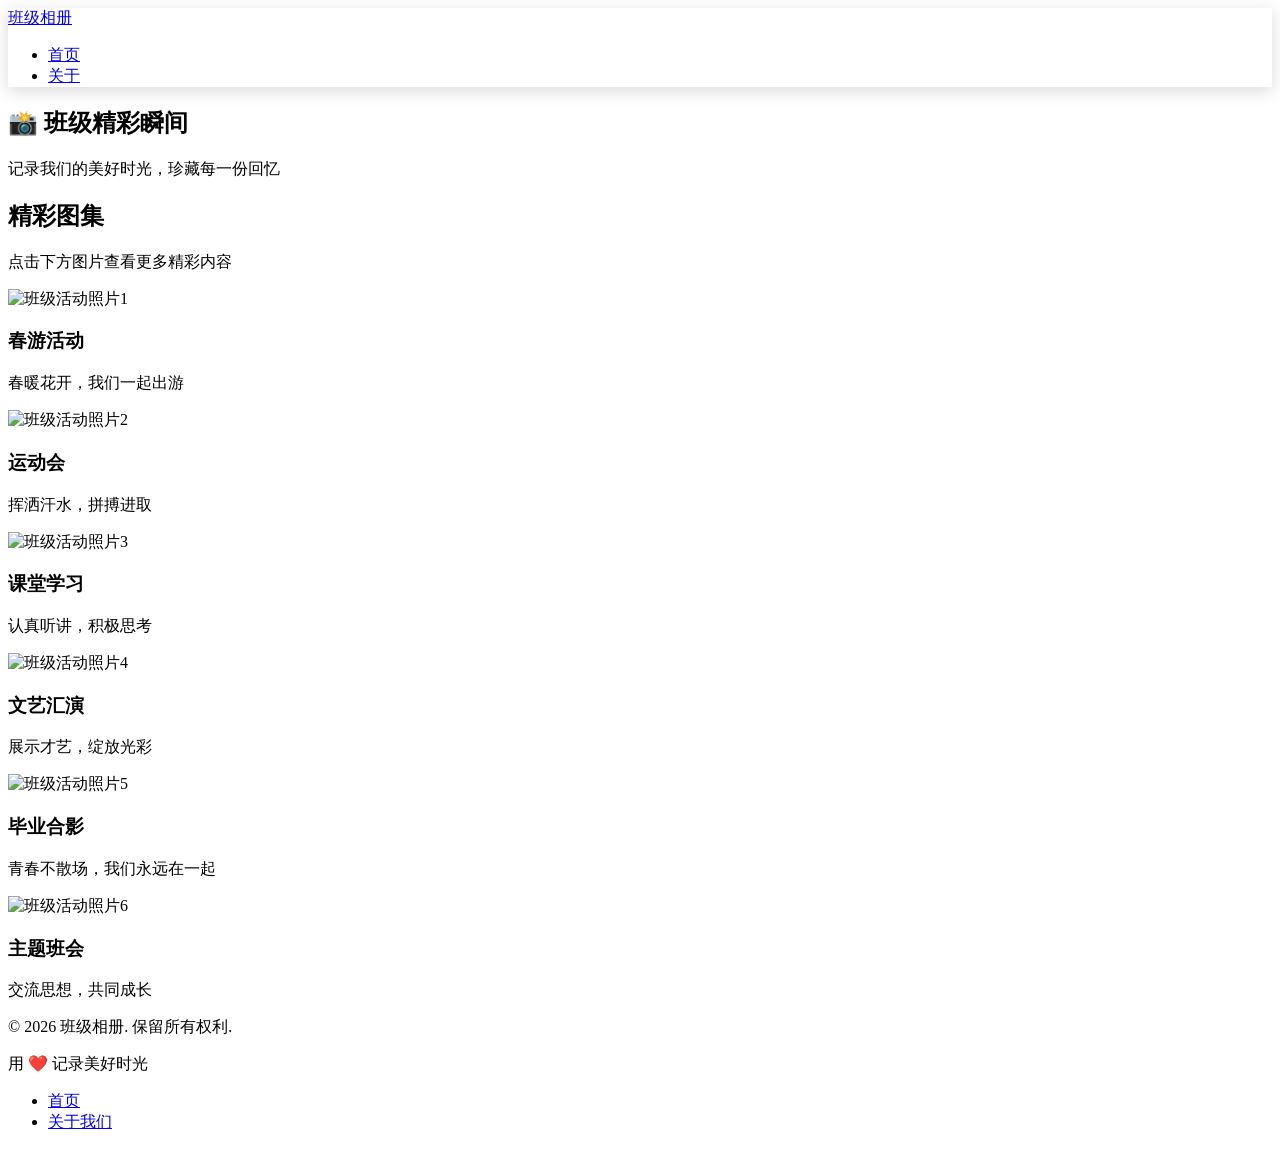
==== index.html @ b23081bf "Add files via upload" ====
<!DOCTYPE html>
<html lang="zh-CN">
<head>
    <meta charset="UTF-8">
    <meta name="viewport" content="width=device-width, initial-scale=1.0">
    <meta name="description" content="班级图片展示 - 记录美好校园时光">
    <meta name="keywords" content="班级,图片,相册,校园">
    <title>班级图片展示 | 首页</title>
    
    <!-- AOS 动画库 CSS -->
    <link href="https://unpkg.com/aos@2.3.1/dist/aos.css" rel="stylesheet">
    
    <!-- Animate.css 动画库 -->
    <link rel="stylesheet" href="https://cdnjs.cloudflare.com/ajax/libs/animate.css/4.1.1/animate.min.css">
    
    <!-- 自定义样式 -->
    <link rel="stylesheet" href="css/style.css">
    
    <!-- Favicon -->
    <link rel="icon" type="image/png" href="img/logo.png">
</head>
<body>
    <!-- 导航栏 -->
    <nav class="navbar">
        <div class="nav-container">
            <a href="index.html" class="logo">
                <!-- 
                    【重要】请替换为您的班级logo图片
                    路径: img/logo.png
                    建议尺寸: 200x200px 正方形
                -->
                <img src="img/logo.png" alt="班级Logo" onerror="this.style.display='none'">
                <span>班级相册</span>
            </a>
            
            <ul class="nav-links" id="navLinks">
                <li><a href="index.html" class="active">首页</a></li>
                <li><a href="about.html">关于</a></li>
            </ul>
            
            <div class="menu-toggle" id="menuToggle">
                <span></span>
                <span></span>
                <span></span>
            </div>
        </div>
    </nav>

    <!-- 主要内容 -->
    <main>
        <!-- Hero 区域 -->
        <section class="hero">
            <div class="hero-content">
                <h1 class="animate__animated animate__fadeInDown">
                    📸 班级精彩瞬间
                </h1>
                <p class="animate__animated animate__fadeInUp animate__delay-1s">
                    记录我们的美好时光，珍藏每一份回忆
                </p>
            </div>
        </section>

        <!-- 图片画廊区域 -->
        <section class="gallery-section">
            <h2 class="section-title" data-aos="fade-up">精彩图集</h2>
            <p class="section-subtitle" data-aos="fade-up" data-aos-delay="100">
                点击下方图片查看更多精彩内容
            </p>

            <!-- 
                ========================================
                图片画廊网格
                ========================================
                
                【如何添加新图片】
                1. 复制一个 gallery-item div 块
                2. 修改 img 标签的 src 属性为图床链接
                3. 修改 data-src 属性（可选，用于懒加载）
                4. 修改 overlay 中的标题和描述
                
                【图床推荐】
                - 阿里云 OSS
                - 腾讯云 COS
                - 七牛云
                - Imgur (国际)
                - SM.MS (免费)
                
                【示例格式】
                <div class="gallery-item" data-aos="fade-up" data-aos-delay="200">
                    <img src="YOUR_IMAGE_URL_HERE" 
                         alt="图片描述" 
                         loading="lazy">
                    <div class="gallery-overlay">
                        <h3>图片标题</h3>
                        <p>图片描述文字</p>
                    </div>
                </div>
            -->

            <div class="gallery-grid">
                <!-- 图片项目 1 -->
                <div class="gallery-item" data-aos="fade-up" data-aos-delay="100">
                    <!-- 
                        【替换说明】将下方 src 替换为您的图床图片链接
                        例如: https://example.com/photo1.jpg
                    -->
                    <img src="https://picsum.photos/800/600?random=1" 
                         alt="班级活动照片1" 
                         loading="lazy">
                    <div class="gallery-overlay">
                        <h3>春游活动</h3>
                        <p>春暖花开，我们一起出游</p>
                    </div>
                </div>

                <!-- 图片项目 2 -->
                <div class="gallery-item" data-aos="fade-up" data-aos-delay="200">
                    <img src="https://picsum.photos/800/600?random=2" 
                         alt="班级活动照片2" 
                         loading="lazy">
                    <div class="gallery-overlay">
                        <h3>运动会</h3>
                        <p>挥洒汗水，拼搏进取</p>
                    </div>
                </div>

                <!-- 图片项目 3 -->
                <div class="gallery-item" data-aos="fade-up" data-aos-delay="300">
                    <img src="https://picsum.photos/800/600?random=3" 
                         alt="班级活动照片3" 
                         loading="lazy">
                    <div class="gallery-overlay">
                        <h3>课堂学习</h3>
                        <p>认真听讲，积极思考</p>
                    </div>
                </div>

                <!-- 图片项目 4 -->
                <div class="gallery-item" data-aos="fade-up" data-aos-delay="400">
                    <img src="https://picsum.photos/800/600?random=4" 
                         alt="班级活动照片4" 
                         loading="lazy">
                    <div class="gallery-overlay">
                        <h3>文艺汇演</h3>
                        <p>展示才艺，绽放光彩</p>
                    </div>
                </div>

                <!-- 图片项目 5 -->
                <div class="gallery-item" data-aos="fade-up" data-aos-delay="500">
                    <img src="https://picsum.photos/800/600?random=5" 
                         alt="班级活动照片5" 
                         loading="lazy">
                    <div class="gallery-overlay">
                        <h3>毕业合影</h3>
                        <p>青春不散场，我们永远在一起</p>
                    </div>
                </div>

                <!-- 图片项目 6 -->
                <div class="gallery-item" data-aos="fade-up" data-aos-delay="600">
                    <img src="https://picsum.photos/800/600?random=6" 
                         alt="班级活动照片6" 
                         loading="lazy">
                    <div class="gallery-overlay">
                        <h3>主题班会</h3>
                        <p>交流思想，共同成长</p>
                    </div>
                </div>

                <!-- 
                    【添加更多图片】
                    在此处继续添加新的 gallery-item
                    
                    提示：data-aos-delay 的值可以设置为 100, 200, 300... 
                    以实现交错的动画效果
                -->
            </div>
        </section>
    </main>

    <!-- 页脚 -->
    <footer class="footer">
        <div class="footer-content">
            <p>&copy; 2026 班级相册. 保留所有权利.</p>
            <p>用 ❤️ 记录美好时光</p>
            <ul class="footer-links">
                <li><a href="index.html">首页</a></li>
                <li><a href="about.html">关于我们</a></li>
            </ul>
        </div>
    </footer>

    <!-- AOS 动画库 JS -->
    <script src="https://unpkg.com/aos@2.3.1/dist/aos.js"></script>
    
    <!-- 自定义 JavaScript -->
    <script>
        // 初始化 AOS 动画
        AOS.init({
            duration: 800,           // 动画持续时间（毫秒）
            easing: 'ease-in-out',   // 动画缓动函数
            once: true,              // 动画只执行一次
            offset: 100,             // 触发动画的偏移量
            disable: false           // 不禁用动画（在移动设备上也可用）
        });

        // 移动端菜单切换
        const menuToggle = document.getElementById('menuToggle');
        const navLinks = document.getElementById('navLinks');

        menuToggle.addEventListener('click', () => {
            navLinks.classList.toggle('active');
            
            // 添加汉堡菜单动画
            const spans = menuToggle.querySelectorAll('span');
            if (navLinks.classList.contains('active')) {
                spans[0].style.transform = 'rotate(45deg) translate(5px, 5px)';
                spans[1].style.opacity = '0';
                spans[2].style.transform = 'rotate(-45deg) translate(7px, -6px)';
            } else {
                spans[0].style.transform = 'none';
                spans[1].style.opacity = '1';
                spans[2].style.transform = 'none';
            }
        });

        // 点击导航链接后关闭菜单
        document.querySelectorAll('.nav-links a').forEach(link => {
            link.addEventListener('click', () => {
                navLinks.classList.remove('active');
                const spans = menuToggle.querySelectorAll('span');
                spans[0].style.transform = 'none';
                spans[1].style.opacity = '1';
                spans[2].style.transform = 'none';
            });
        });

        // 图片点击放大功能（简单实现）
        document.querySelectorAll('.gallery-item img').forEach(img => {
            img.addEventListener('click', function() {
                // 创建模态框
                const modal = document.createElement('div');
                modal.style.cssText = `
                    position: fixed;
                    top: 0;
                    left: 0;
                    width: 100%;
                    height: 100%;
                    background: rgba(0, 0, 0, 0.9);
                    display: flex;
                    justify-content: center;
                    align-items: center;
                    z-index: 10000;
                    cursor: pointer;
                    animation: fadeIn 0.3s ease;
                `;
                
                const modalImg = document.createElement('img');
                modalImg.src = this.src;
                modalImg.alt = this.alt;
                modalImg.style.cssText = `
                    max-width: 90%;
                    max-height: 90%;
                    object-fit: contain;
                    border-radius: 8px;
                    box-shadow: 0 8px 32px rgba(0, 0, 0, 0.5);
                `;
                
                modal.appendChild(modalImg);
                document.body.appendChild(modal);
                
                // 点击关闭
                modal.addEventListener('click', () => {
                    modal.style.animation = 'fadeOut 0.3s ease';
                    setTimeout(() => modal.remove(), 300);
                });
            });
        });

        // 添加淡入淡出动画样式
        const style = document.createElement('style');
        style.textContent = `
            @keyframes fadeIn {
                from { opacity: 0; }
                to { opacity: 1; }
            }
            @keyframes fadeOut {
                from { opacity: 1; }
                to { opacity: 0; }
            }
        `;
        document.head.appendChild(style);

        // 滚动时导航栏效果
        let lastScroll = 0;
        window.addEventListener('scroll', () => {
            const navbar = document.querySelector('.navbar');
            const currentScroll = window.pageYOffset;
            
            if (currentScroll > 100) {
                navbar.style.boxShadow = '0 4px 20px rgba(0, 0, 0, 0.3)';
            } else {
                navbar.style.boxShadow = '0 4px 16px rgba(0, 0, 0, 0.15)';
            }
            
            lastScroll = currentScroll;
        });
    </script>
</body>
</html>
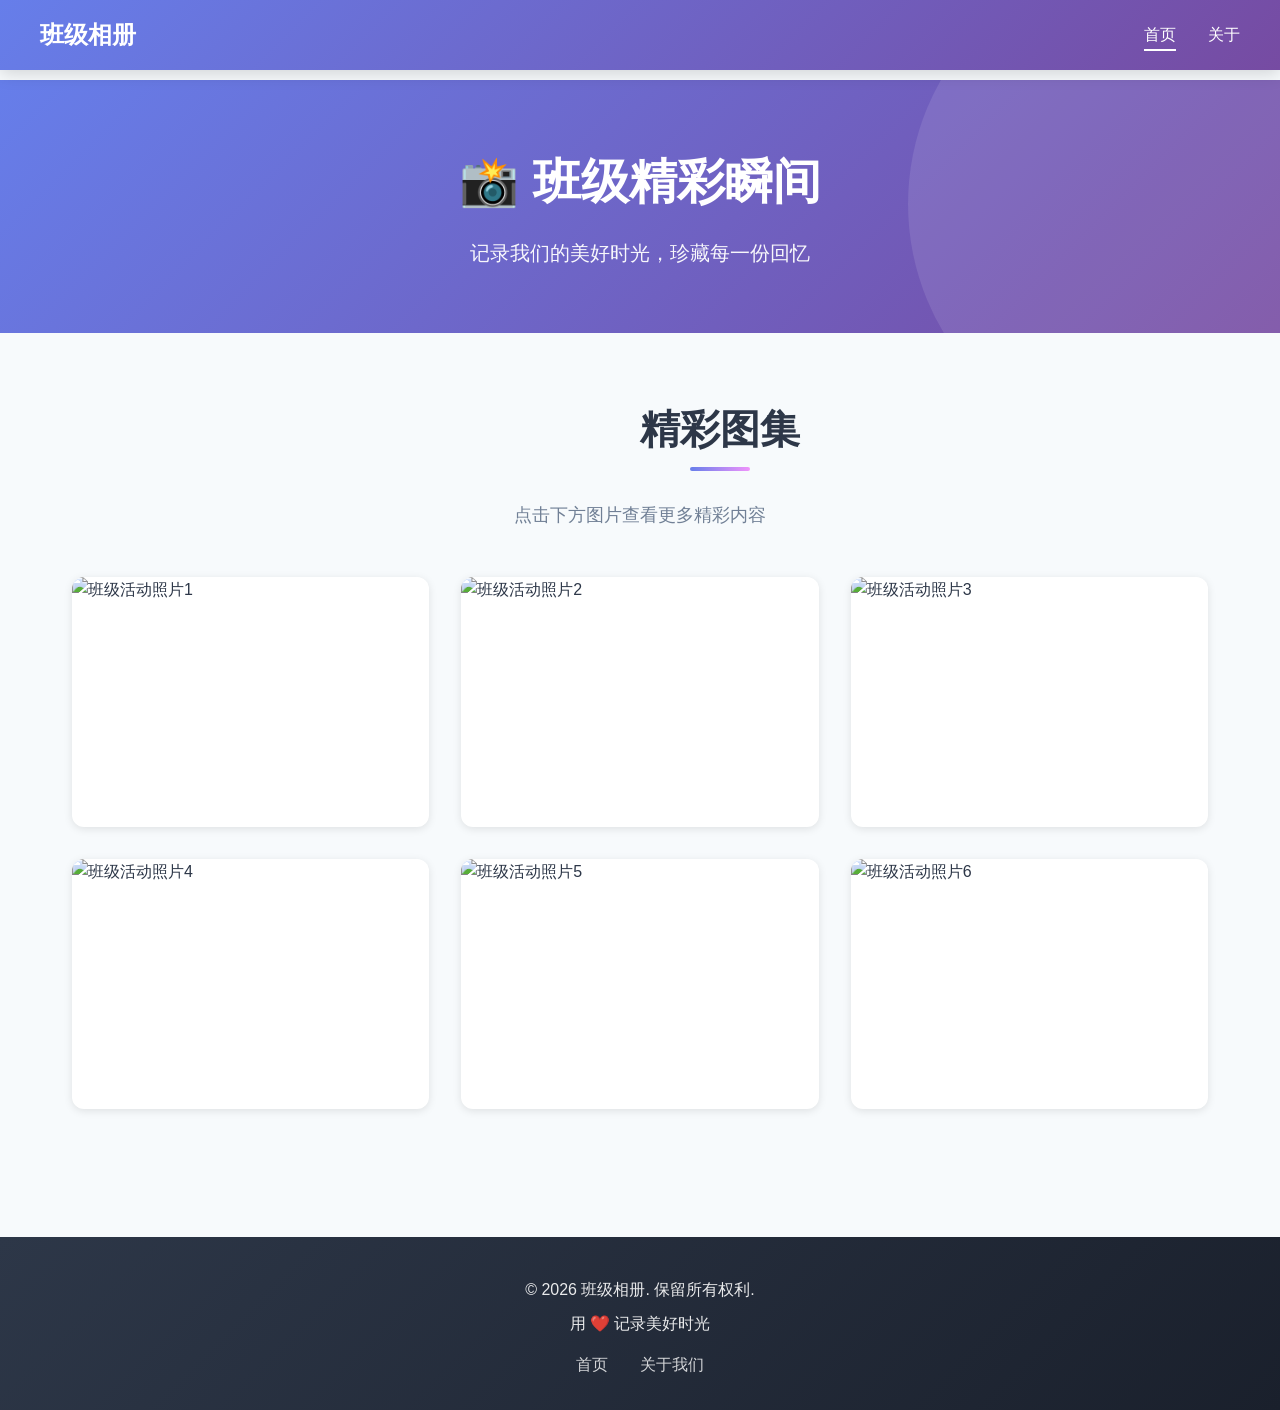
==== commit f5429595: "上传网页文件" ====
--- a/index.html
+++ b/index.html
@@ -1,311 +1,311 @@
-<!DOCTYPE html>
-<html lang="zh-CN">
-<head>
-    <meta charset="UTF-8">
-    <meta name="viewport" content="width=device-width, initial-scale=1.0">
-    <meta name="description" content="班级图片展示 - 记录美好校园时光">
-    <meta name="keywords" content="班级,图片,相册,校园">
-    <title>班级图片展示 | 首页</title>
-    
-    <!-- AOS 动画库 CSS -->
-    <link href="https://unpkg.com/aos@2.3.1/dist/aos.css" rel="stylesheet">
-    
-    <!-- Animate.css 动画库 -->
-    <link rel="stylesheet" href="https://cdnjs.cloudflare.com/ajax/libs/animate.css/4.1.1/animate.min.css">
-    
-    <!-- 自定义样式 -->
-    <link rel="stylesheet" href="css/style.css">
-    
-    <!-- Favicon -->
-    <link rel="icon" type="image/png" href="img/logo.png">
-</head>
-<body>
-    <!-- 导航栏 -->
-    <nav class="navbar">
-        <div class="nav-container">
-            <a href="index.html" class="logo">
-                <!-- 
-                    【重要】请替换为您的班级logo图片
-                    路径: img/logo.png
-                    建议尺寸: 200x200px 正方形
-                -->
-                <img src="img/logo.png" alt="班级Logo" onerror="this.style.display='none'">
-                <span>班级相册</span>
-            </a>
-            
-            <ul class="nav-links" id="navLinks">
-                <li><a href="index.html" class="active">首页</a></li>
-                <li><a href="about.html">关于</a></li>
-            </ul>
-            
-            <div class="menu-toggle" id="menuToggle">
-                <span></span>
-                <span></span>
-                <span></span>
-            </div>
-        </div>
-    </nav>
-
-    <!-- 主要内容 -->
-    <main>
-        <!-- Hero 区域 -->
-        <section class="hero">
-            <div class="hero-content">
-                <h1 class="animate__animated animate__fadeInDown">
-                    📸 班级精彩瞬间
-                </h1>
-                <p class="animate__animated animate__fadeInUp animate__delay-1s">
-                    记录我们的美好时光，珍藏每一份回忆
-                </p>
-            </div>
-        </section>
-
-        <!-- 图片画廊区域 -->
-        <section class="gallery-section">
-            <h2 class="section-title" data-aos="fade-up">精彩图集</h2>
-            <p class="section-subtitle" data-aos="fade-up" data-aos-delay="100">
-                点击下方图片查看更多精彩内容
-            </p>
-
-            <!-- 
-                ========================================
-                图片画廊网格
-                ========================================
-                
-                【如何添加新图片】
-                1. 复制一个 gallery-item div 块
-                2. 修改 img 标签的 src 属性为图床链接
-                3. 修改 data-src 属性（可选，用于懒加载）
-                4. 修改 overlay 中的标题和描述
-                
-                【图床推荐】
-                - 阿里云 OSS
-                - 腾讯云 COS
-                - 七牛云
-                - Imgur (国际)
-                - SM.MS (免费)
-                
-                【示例格式】
-                <div class="gallery-item" data-aos="fade-up" data-aos-delay="200">
-                    <img src="YOUR_IMAGE_URL_HERE" 
-                         alt="图片描述" 
-                         loading="lazy">
-                    <div class="gallery-overlay">
-                        <h3>图片标题</h3>
-                        <p>图片描述文字</p>
-                    </div>
-                </div>
-            -->
-
-            <div class="gallery-grid">
-                <!-- 图片项目 1 -->
-                <div class="gallery-item" data-aos="fade-up" data-aos-delay="100">
-                    <!-- 
-                        【替换说明】将下方 src 替换为您的图床图片链接
-                        例如: https://example.com/photo1.jpg
-                    -->
-                    <img src="https://picsum.photos/800/600?random=1" 
-                         alt="班级活动照片1" 
-                         loading="lazy">
-                    <div class="gallery-overlay">
-                        <h3>春游活动</h3>
-                        <p>春暖花开，我们一起出游</p>
-                    </div>
-                </div>
-
-                <!-- 图片项目 2 -->
-                <div class="gallery-item" data-aos="fade-up" data-aos-delay="200">
-                    <img src="https://picsum.photos/800/600?random=2" 
-                         alt="班级活动照片2" 
-                         loading="lazy">
-                    <div class="gallery-overlay">
-                        <h3>运动会</h3>
-                        <p>挥洒汗水，拼搏进取</p>
-                    </div>
-                </div>
-
-                <!-- 图片项目 3 -->
-                <div class="gallery-item" data-aos="fade-up" data-aos-delay="300">
-                    <img src="https://picsum.photos/800/600?random=3" 
-                         alt="班级活动照片3" 
-                         loading="lazy">
-                    <div class="gallery-overlay">
-                        <h3>课堂学习</h3>
-                        <p>认真听讲，积极思考</p>
-                    </div>
-                </div>
-
-                <!-- 图片项目 4 -->
-                <div class="gallery-item" data-aos="fade-up" data-aos-delay="400">
-                    <img src="https://picsum.photos/800/600?random=4" 
-                         alt="班级活动照片4" 
-                         loading="lazy">
-                    <div class="gallery-overlay">
-                        <h3>文艺汇演</h3>
-                        <p>展示才艺，绽放光彩</p>
-                    </div>
-                </div>
-
-                <!-- 图片项目 5 -->
-                <div class="gallery-item" data-aos="fade-up" data-aos-delay="500">
-                    <img src="https://picsum.photos/800/600?random=5" 
-                         alt="班级活动照片5" 
-                         loading="lazy">
-                    <div class="gallery-overlay">
-                        <h3>毕业合影</h3>
-                        <p>青春不散场，我们永远在一起</p>
-                    </div>
-                </div>
-
-                <!-- 图片项目 6 -->
-                <div class="gallery-item" data-aos="fade-up" data-aos-delay="600">
-                    <img src="https://picsum.photos/800/600?random=6" 
-                         alt="班级活动照片6" 
-                         loading="lazy">
-                    <div class="gallery-overlay">
-                        <h3>主题班会</h3>
-                        <p>交流思想，共同成长</p>
-                    </div>
-                </div>
-
-                <!-- 
-                    【添加更多图片】
-                    在此处继续添加新的 gallery-item
-                    
-                    提示：data-aos-delay 的值可以设置为 100, 200, 300... 
-                    以实现交错的动画效果
-                -->
-            </div>
-        </section>
-    </main>
-
-    <!-- 页脚 -->
-    <footer class="footer">
-        <div class="footer-content">
-            <p>&copy; 2026 班级相册. 保留所有权利.</p>
-            <p>用 ❤️ 记录美好时光</p>
-            <ul class="footer-links">
-                <li><a href="index.html">首页</a></li>
-                <li><a href="about.html">关于我们</a></li>
-            </ul>
-        </div>
-    </footer>
-
-    <!-- AOS 动画库 JS -->
-    <script src="https://unpkg.com/aos@2.3.1/dist/aos.js"></script>
-    
-    <!-- 自定义 JavaScript -->
-    <script>
-        // 初始化 AOS 动画
-        AOS.init({
-            duration: 800,           // 动画持续时间（毫秒）
-            easing: 'ease-in-out',   // 动画缓动函数
-            once: true,              // 动画只执行一次
-            offset: 100,             // 触发动画的偏移量
-            disable: false           // 不禁用动画（在移动设备上也可用）
-        });
-
-        // 移动端菜单切换
-        const menuToggle = document.getElementById('menuToggle');
-        const navLinks = document.getElementById('navLinks');
-
-        menuToggle.addEventListener('click', () => {
-            navLinks.classList.toggle('active');
-            
-            // 添加汉堡菜单动画
-            const spans = menuToggle.querySelectorAll('span');
-            if (navLinks.classList.contains('active')) {
-                spans[0].style.transform = 'rotate(45deg) translate(5px, 5px)';
-                spans[1].style.opacity = '0';
-                spans[2].style.transform = 'rotate(-45deg) translate(7px, -6px)';
-            } else {
-                spans[0].style.transform = 'none';
-                spans[1].style.opacity = '1';
-                spans[2].style.transform = 'none';
-            }
-        });
-
-        // 点击导航链接后关闭菜单
-        document.querySelectorAll('.nav-links a').forEach(link => {
-            link.addEventListener('click', () => {
-                navLinks.classList.remove('active');
-                const spans = menuToggle.querySelectorAll('span');
-                spans[0].style.transform = 'none';
-                spans[1].style.opacity = '1';
-                spans[2].style.transform = 'none';
-            });
-        });
-
-        // 图片点击放大功能（简单实现）
-        document.querySelectorAll('.gallery-item img').forEach(img => {
-            img.addEventListener('click', function() {
-                // 创建模态框
-                const modal = document.createElement('div');
-                modal.style.cssText = `
-                    position: fixed;
-                    top: 0;
-                    left: 0;
-                    width: 100%;
-                    height: 100%;
-                    background: rgba(0, 0, 0, 0.9);
-                    display: flex;
-                    justify-content: center;
-                    align-items: center;
-                    z-index: 10000;
-                    cursor: pointer;
-                    animation: fadeIn 0.3s ease;
-                `;
-                
-                const modalImg = document.createElement('img');
-                modalImg.src = this.src;
-                modalImg.alt = this.alt;
-                modalImg.style.cssText = `
-                    max-width: 90%;
-                    max-height: 90%;
-                    object-fit: contain;
-                    border-radius: 8px;
-                    box-shadow: 0 8px 32px rgba(0, 0, 0, 0.5);
-                `;
-                
-                modal.appendChild(modalImg);
-                document.body.appendChild(modal);
-                
-                // 点击关闭
-                modal.addEventListener('click', () => {
-                    modal.style.animation = 'fadeOut 0.3s ease';
-                    setTimeout(() => modal.remove(), 300);
-                });
-            });
-        });
-
-        // 添加淡入淡出动画样式
-        const style = document.createElement('style');
-        style.textContent = `
-            @keyframes fadeIn {
-                from { opacity: 0; }
-                to { opacity: 1; }
-            }
-            @keyframes fadeOut {
-                from { opacity: 1; }
-                to { opacity: 0; }
-            }
-        `;
-        document.head.appendChild(style);
-
-        // 滚动时导航栏效果
-        let lastScroll = 0;
-        window.addEventListener('scroll', () => {
-            const navbar = document.querySelector('.navbar');
-            const currentScroll = window.pageYOffset;
-            
-            if (currentScroll > 100) {
-                navbar.style.boxShadow = '0 4px 20px rgba(0, 0, 0, 0.3)';
-            } else {
-                navbar.style.boxShadow = '0 4px 16px rgba(0, 0, 0, 0.15)';
-            }
-            
-            lastScroll = currentScroll;
-        });
-    </script>
-</body>
-</html>
+<!DOCTYPE html>
+<html lang="zh-CN">
+<head>
+    <meta charset="UTF-8">
+    <meta name="viewport" content="width=device-width, initial-scale=1.0">
+    <meta name="description" content="班级图片展示 - 记录美好校园时光">
+    <meta name="keywords" content="班级,图片,相册,校园">
+    <title>班级图片展示 | 首页</title>
+    
+    <!-- AOS 动画库 CSS -->
+    <link href="https://unpkg.com/aos@2.3.1/dist/aos.css" rel="stylesheet">
+    
+    <!-- Animate.css 动画库 -->
+    <link rel="stylesheet" href="https://cdnjs.cloudflare.com/ajax/libs/animate.css/4.1.1/animate.min.css">
+    
+    <!-- 自定义样式 -->
+    <link rel="stylesheet" href="css/style.css">
+    
+    <!-- Favicon -->
+    <link rel="icon" type="image/png" href="img/logo.png">
+</head>
+<body>
+    <!-- 导航栏 -->
+    <nav class="navbar">
+        <div class="nav-container">
+            <a href="index.html" class="logo">
+                <!-- 
+                    【重要】请替换为您的班级logo图片
+                    路径: img/logo.png
+                    建议尺寸: 200x200px 正方形
+                -->
+                <img src="img/logo.png" alt="班级Logo" onerror="this.style.display='none'">
+                <span>班级相册</span>
+            </a>
+            
+            <ul class="nav-links" id="navLinks">
+                <li><a href="index.html" class="active">首页</a></li>
+                <li><a href="about.html">关于</a></li>
+            </ul>
+            
+            <div class="menu-toggle" id="menuToggle">
+                <span></span>
+                <span></span>
+                <span></span>
+            </div>
+        </div>
+    </nav>
+
+    <!-- 主要内容 -->
+    <main>
+        <!-- Hero 区域 -->
+        <section class="hero">
+            <div class="hero-content">
+                <h1 class="animate__animated animate__fadeInDown">
+                    📸 班级精彩瞬间
+                </h1>
+                <p class="animate__animated animate__fadeInUp animate__delay-1s">
+                    记录我们的美好时光，珍藏每一份回忆
+                </p>
+            </div>
+        </section>
+
+        <!-- 图片画廊区域 -->
+        <section class="gallery-section">
+            <h2 class="section-title" data-aos="fade-up">精彩图集</h2>
+            <p class="section-subtitle" data-aos="fade-up" data-aos-delay="100">
+                点击下方图片查看更多精彩内容
+            </p>
+
+            <!-- 
+                ========================================
+                图片画廊网格
+                ========================================
+                
+                【如何添加新图片】
+                1. 复制一个 gallery-item div 块
+                2. 修改 img 标签的 src 属性为图床链接
+                3. 修改 data-src 属性（可选，用于懒加载）
+                4. 修改 overlay 中的标题和描述
+                
+                【图床推荐】
+                - 阿里云 OSS
+                - 腾讯云 COS
+                - 七牛云
+                - Imgur (国际)
+                - SM.MS (免费)
+                
+                【示例格式】
+                <div class="gallery-item" data-aos="fade-up" data-aos-delay="200">
+                    <img src="YOUR_IMAGE_URL_HERE" 
+                         alt="图片描述" 
+                         loading="lazy">
+                    <div class="gallery-overlay">
+                        <h3>图片标题</h3>
+                        <p>图片描述文字</p>
+                    </div>
+                </div>
+            -->
+
+            <div class="gallery-grid">
+                <!-- 图片项目 1 -->
+                <div class="gallery-item" data-aos="fade-up" data-aos-delay="100">
+                    <!-- 
+                        【替换说明】将下方 src 替换为您的图床图片链接
+                        例如: https://example.com/photo1.jpg
+                    -->
+                    <img src="https://picsum.photos/800/600?random=1" 
+                         alt="班级活动照片1" 
+                         loading="lazy">
+                    <div class="gallery-overlay">
+                        <h3>春游活动</h3>
+                        <p>春暖花开，我们一起出游</p>
+                    </div>
+                </div>
+
+                <!-- 图片项目 2 -->
+                <div class="gallery-item" data-aos="fade-up" data-aos-delay="200">
+                    <img src="https://picsum.photos/800/600?random=2" 
+                         alt="班级活动照片2" 
+                         loading="lazy">
+                    <div class="gallery-overlay">
+                        <h3>运动会</h3>
+                        <p>挥洒汗水，拼搏进取</p>
+                    </div>
+                </div>
+
+                <!-- 图片项目 3 -->
+                <div class="gallery-item" data-aos="fade-up" data-aos-delay="300">
+                    <img src="https://picsum.photos/800/600?random=3" 
+                         alt="班级活动照片3" 
+                         loading="lazy">
+                    <div class="gallery-overlay">
+                        <h3>课堂学习</h3>
+                        <p>认真听讲，积极思考</p>
+                    </div>
+                </div>
+
+                <!-- 图片项目 4 -->
+                <div class="gallery-item" data-aos="fade-up" data-aos-delay="400">
+                    <img src="https://picsum.photos/800/600?random=4" 
+                         alt="班级活动照片4" 
+                         loading="lazy">
+                    <div class="gallery-overlay">
+                        <h3>文艺汇演</h3>
+                        <p>展示才艺，绽放光彩</p>
+                    </div>
+                </div>
+
+                <!-- 图片项目 5 -->
+                <div class="gallery-item" data-aos="fade-up" data-aos-delay="500">
+                    <img src="https://picsum.photos/800/600?random=5" 
+                         alt="班级活动照片5" 
+                         loading="lazy">
+                    <div class="gallery-overlay">
+                        <h3>毕业合影</h3>
+                        <p>青春不散场，我们永远在一起</p>
+                    </div>
+                </div>
+
+                <!-- 图片项目 6 -->
+                <div class="gallery-item" data-aos="fade-up" data-aos-delay="600">
+                    <img src="https://picsum.photos/800/600?random=6" 
+                         alt="班级活动照片6" 
+                         loading="lazy">
+                    <div class="gallery-overlay">
+                        <h3>主题班会</h3>
+                        <p>交流思想，共同成长</p>
+                    </div>
+                </div>
+
+                <!-- 
+                    【添加更多图片】
+                    在此处继续添加新的 gallery-item
+                    
+                    提示：data-aos-delay 的值可以设置为 100, 200, 300... 
+                    以实现交错的动画效果
+                -->
+            </div>
+        </section>
+    </main>
+
+    <!-- 页脚 -->
+    <footer class="footer">
+        <div class="footer-content">
+            <p>&copy; 2026 班级相册. 保留所有权利.</p>
+            <p>用 ❤️ 记录美好时光</p>
+            <ul class="footer-links">
+                <li><a href="index.html">首页</a></li>
+                <li><a href="about.html">关于我们</a></li>
+            </ul>
+        </div>
+    </footer>
+
+    <!-- AOS 动画库 JS -->
+    <script src="https://unpkg.com/aos@2.3.1/dist/aos.js"></script>
+    
+    <!-- 自定义 JavaScript -->
+    <script>
+        // 初始化 AOS 动画
+        AOS.init({
+            duration: 800,           // 动画持续时间（毫秒）
+            easing: 'ease-in-out',   // 动画缓动函数
+            once: true,              // 动画只执行一次
+            offset: 100,             // 触发动画的偏移量
+            disable: false           // 不禁用动画（在移动设备上也可用）
+        });
+
+        // 移动端菜单切换
+        const menuToggle = document.getElementById('menuToggle');
+        const navLinks = document.getElementById('navLinks');
+
+        menuToggle.addEventListener('click', () => {
+            navLinks.classList.toggle('active');
+            
+            // 添加汉堡菜单动画
+            const spans = menuToggle.querySelectorAll('span');
+            if (navLinks.classList.contains('active')) {
+                spans[0].style.transform = 'rotate(45deg) translate(5px, 5px)';
+                spans[1].style.opacity = '0';
+                spans[2].style.transform = 'rotate(-45deg) translate(7px, -6px)';
+            } else {
+                spans[0].style.transform = 'none';
+                spans[1].style.opacity = '1';
+                spans[2].style.transform = 'none';
+            }
+        });
+
+        // 点击导航链接后关闭菜单
+        document.querySelectorAll('.nav-links a').forEach(link => {
+            link.addEventListener('click', () => {
+                navLinks.classList.remove('active');
+                const spans = menuToggle.querySelectorAll('span');
+                spans[0].style.transform = 'none';
+                spans[1].style.opacity = '1';
+                spans[2].style.transform = 'none';
+            });
+        });
+
+        // 图片点击放大功能（简单实现）
+        document.querySelectorAll('.gallery-item img').forEach(img => {
+            img.addEventListener('click', function() {
+                // 创建模态框
+                const modal = document.createElement('div');
+                modal.style.cssText = `
+                    position: fixed;
+                    top: 0;
+                    left: 0;
+                    width: 100%;
+                    height: 100%;
+                    background: rgba(0, 0, 0, 0.9);
+                    display: flex;
+                    justify-content: center;
+                    align-items: center;
+                    z-index: 10000;
+                    cursor: pointer;
+                    animation: fadeIn 0.3s ease;
+                `;
+                
+                const modalImg = document.createElement('img');
+                modalImg.src = this.src;
+                modalImg.alt = this.alt;
+                modalImg.style.cssText = `
+                    max-width: 90%;
+                    max-height: 90%;
+                    object-fit: contain;
+                    border-radius: 8px;
+                    box-shadow: 0 8px 32px rgba(0, 0, 0, 0.5);
+                `;
+                
+                modal.appendChild(modalImg);
+                document.body.appendChild(modal);
+                
+                // 点击关闭
+                modal.addEventListener('click', () => {
+                    modal.style.animation = 'fadeOut 0.3s ease';
+                    setTimeout(() => modal.remove(), 300);
+                });
+            });
+        });
+
+        // 添加淡入淡出动画样式
+        const style = document.createElement('style');
+        style.textContent = `
+            @keyframes fadeIn {
+                from { opacity: 0; }
+                to { opacity: 1; }
+            }
+            @keyframes fadeOut {
+                from { opacity: 1; }
+                to { opacity: 0; }
+            }
+        `;
+        document.head.appendChild(style);
+
+        // 滚动时导航栏效果
+        let lastScroll = 0;
+        window.addEventListener('scroll', () => {
+            const navbar = document.querySelector('.navbar');
+            const currentScroll = window.pageYOffset;
+            
+            if (currentScroll > 100) {
+                navbar.style.boxShadow = '0 4px 20px rgba(0, 0, 0, 0.3)';
+            } else {
+                navbar.style.boxShadow = '0 4px 16px rgba(0, 0, 0, 0.15)';
+            }
+            
+            lastScroll = currentScroll;
+        });
+    </script>
+</body>
+</html>
--- a/css/style.css
+++ b/css/style.css
@@ -0,0 +1,591 @@
+/* ========================================
+   班级图片展示网站 - 主样式表
+   响应式设计 | 现代风格 | 动画效果
+   ======================================== */
+
+/* === 全局重置与基础样式 === */
+* {
+    margin: 0;
+    padding: 0;
+    box-sizing: border-box;
+}
+
+:root {
+    --primary-color: #667eea;
+    --secondary-color: #764ba2;
+    --accent-color: #f093fb;
+    --text-dark: #2d3748;
+    --text-light: #718096;
+    --bg-light: #f7fafc;
+    --white: #ffffff;
+    --shadow-sm: 0 2px 8px rgba(0, 0, 0, 0.1);
+    --shadow-md: 0 4px 16px rgba(0, 0, 0, 0.15);
+    --shadow-lg: 0 8px 32px rgba(0, 0, 0, 0.2);
+    --transition: all 0.3s ease;
+}
+
+html {
+    scroll-behavior: smooth;
+}
+
+body {
+    font-family: -apple-system, BlinkMacSystemFont, 'Segoe UI', 'PingFang SC', 
+                 'Hiragino Sans GB', 'Microsoft YaHei', 'Helvetica Neue', 
+                 Helvetica, Arial, sans-serif;
+    line-height: 1.6;
+    color: var(--text-dark);
+    background-color: var(--bg-light);
+    overflow-x: hidden;
+}
+
+/* === 导航栏样式 === */
+.navbar {
+    position: fixed;
+    top: 0;
+    left: 0;
+    right: 0;
+    background: linear-gradient(135deg, var(--primary-color), var(--secondary-color));
+    padding: 1rem 2rem;
+    box-shadow: var(--shadow-md);
+    z-index: 1000;
+    animation: slideDown 0.5s ease;
+}
+
+@keyframes slideDown {
+    from {
+        transform: translateY(-100%);
+        opacity: 0;
+    }
+    to {
+        transform: translateY(0);
+        opacity: 1;
+    }
+}
+
+.nav-container {
+    max-width: 1200px;
+    margin: 0 auto;
+    display: flex;
+    justify-content: space-between;
+    align-items: center;
+}
+
+.logo {
+    display: flex;
+    align-items: center;
+    gap: 0.75rem;
+    text-decoration: none;
+    color: var(--white);
+    font-size: 1.5rem;
+    font-weight: bold;
+    transition: var(--transition);
+}
+
+.logo:hover {
+    transform: scale(1.05);
+}
+
+.logo img {
+    width: 40px;
+    height: 40px;
+    border-radius: 50%;
+    object-fit: cover;
+    border: 2px solid var(--white);
+}
+
+.nav-links {
+    display: flex;
+    list-style: none;
+    gap: 2rem;
+}
+
+.nav-links a {
+    color: var(--white);
+    text-decoration: none;
+    font-weight: 500;
+    position: relative;
+    padding: 0.5rem 0;
+    transition: var(--transition);
+}
+
+.nav-links a::after {
+    content: '';
+    position: absolute;
+    bottom: 0;
+    left: 0;
+    width: 0;
+    height: 2px;
+    background: var(--white);
+    transition: width 0.3s ease;
+}
+
+.nav-links a:hover::after,
+.nav-links a.active::after {
+    width: 100%;
+}
+
+.nav-links a:hover {
+    opacity: 0.9;
+}
+
+/* 移动端菜单按钮 */
+.menu-toggle {
+    display: none;
+    flex-direction: column;
+    cursor: pointer;
+    gap: 4px;
+}
+
+.menu-toggle span {
+    width: 25px;
+    height: 3px;
+    background: var(--white);
+    border-radius: 3px;
+    transition: var(--transition);
+}
+
+/* === 主要内容区域 === */
+main {
+    margin-top: 80px;
+    min-height: calc(100vh - 80px);
+}
+
+/* === Hero 区域 === */
+.hero {
+    background: linear-gradient(135deg, var(--primary-color), var(--secondary-color));
+    color: var(--white);
+    padding: 4rem 2rem;
+    text-align: center;
+    position: relative;
+    overflow: hidden;
+}
+
+.hero::before {
+    content: '';
+    position: absolute;
+    top: -50%;
+    right: -10%;
+    width: 500px;
+    height: 500px;
+    background: rgba(255, 255, 255, 0.1);
+    border-radius: 50%;
+    animation: float 6s ease-in-out infinite;
+}
+
+@keyframes float {
+    0%, 100% {
+        transform: translateY(0) rotate(0deg);
+    }
+    50% {
+        transform: translateY(-20px) rotate(180deg);
+    }
+}
+
+.hero-content {
+    max-width: 800px;
+    margin: 0 auto;
+    position: relative;
+    z-index: 1;
+}
+
+.hero h1 {
+    font-size: 3rem;
+    margin-bottom: 1rem;
+    animation: fadeInUp 0.8s ease;
+}
+
+.hero p {
+    font-size: 1.25rem;
+    opacity: 0.95;
+    animation: fadeInUp 0.8s ease 0.2s backwards;
+}
+
+@keyframes fadeInUp {
+    from {
+        opacity: 0;
+        transform: translateY(30px);
+    }
+    to {
+        opacity: 1;
+        transform: translateY(0);
+    }
+}
+
+/* === 图片画廊区域 === */
+.gallery-section {
+    padding: 4rem 2rem;
+    max-width: 1200px;
+    margin: 0 auto;
+}
+
+.section-title {
+    text-align: center;
+    font-size: 2.5rem;
+    margin-bottom: 1rem;
+    color: var(--text-dark);
+    position: relative;
+    display: inline-block;
+    left: 50%;
+    transform: translateX(-50%);
+}
+
+.section-title::after {
+    content: '';
+    position: absolute;
+    bottom: -10px;
+    left: 50%;
+    transform: translateX(-50%);
+    width: 60px;
+    height: 4px;
+    background: linear-gradient(90deg, var(--primary-color), var(--accent-color));
+    border-radius: 2px;
+}
+
+.section-subtitle {
+    text-align: center;
+    color: var(--text-light);
+    font-size: 1.1rem;
+    margin-bottom: 3rem;
+    margin-top: 1.5rem;
+}
+
+/* 画廊网格布局 */
+.gallery-grid {
+    display: grid;
+    grid-template-columns: repeat(auto-fill, minmax(300px, 1fr));
+    gap: 2rem;
+    margin-top: 2rem;
+}
+
+/* 图片卡片 */
+.gallery-item {
+    position: relative;
+    border-radius: 12px;
+    overflow: hidden;
+    box-shadow: var(--shadow-sm);
+    transition: var(--transition);
+    background: var(--white);
+    cursor: pointer;
+}
+
+.gallery-item:hover {
+    transform: translateY(-8px);
+    box-shadow: var(--shadow-lg);
+}
+
+.gallery-item img {
+    width: 100%;
+    height: 250px;
+    object-fit: cover;
+    display: block;
+    transition: transform 0.5s ease;
+}
+
+.gallery-item:hover img {
+    transform: scale(1.1);
+}
+
+/* 图片遮罩层 */
+.gallery-overlay {
+    position: absolute;
+    top: 0;
+    left: 0;
+    right: 0;
+    bottom: 0;
+    background: linear-gradient(to top, rgba(102, 126, 234, 0.9), transparent);
+    display: flex;
+    flex-direction: column;
+    justify-content: flex-end;
+    padding: 1.5rem;
+    opacity: 0;
+    transition: opacity 0.3s ease;
+}
+
+.gallery-item:hover .gallery-overlay {
+    opacity: 1;
+}
+
+.gallery-overlay h3 {
+    color: var(--white);
+    font-size: 1.25rem;
+    margin-bottom: 0.5rem;
+    transform: translateY(20px);
+    transition: transform 0.3s ease;
+}
+
+.gallery-overlay p {
+    color: rgba(255, 255, 255, 0.9);
+    font-size: 0.9rem;
+    transform: translateY(20px);
+    transition: transform 0.3s ease 0.1s;
+}
+
+.gallery-item:hover .gallery-overlay h3,
+.gallery-item:hover .gallery-overlay p {
+    transform: translateY(0);
+}
+
+/* === 关于页面样式 === */
+.about-hero {
+    background: linear-gradient(135deg, var(--secondary-color), var(--accent-color));
+    color: var(--white);
+    padding: 4rem 2rem;
+    text-align: center;
+}
+
+.about-content {
+    max-width: 1000px;
+    margin: 0 auto;
+    padding: 4rem 2rem;
+}
+
+.about-section {
+    margin-bottom: 3rem;
+    background: var(--white);
+    padding: 2.5rem;
+    border-radius: 12px;
+    box-shadow: var(--shadow-sm);
+    transition: var(--transition);
+}
+
+.about-section:hover {
+    box-shadow: var(--shadow-md);
+    transform: translateX(5px);
+}
+
+.about-section h2 {
+    color: var(--primary-color);
+    font-size: 2rem;
+    margin-bottom: 1.5rem;
+    display: flex;
+    align-items: center;
+    gap: 0.75rem;
+}
+
+.about-section h2::before {
+    content: '▎';
+    color: var(--accent-color);
+}
+
+.about-section p {
+    color: var(--text-light);
+    line-height: 1.8;
+    margin-bottom: 1rem;
+}
+
+.info-list {
+    list-style: none;
+    margin-top: 1.5rem;
+}
+
+.info-list li {
+    padding: 0.75rem 0;
+    border-bottom: 1px solid #e2e8f0;
+    display: flex;
+    align-items: center;
+    gap: 0.75rem;
+    color: var(--text-dark);
+}
+
+.info-list li:last-child {
+    border-bottom: none;
+}
+
+.info-list li strong {
+    color: var(--primary-color);
+    min-width: 100px;
+}
+
+/* === 页脚样式 === */
+.footer {
+    background: linear-gradient(135deg, var(--text-dark), #1a202c);
+    color: var(--white);
+    padding: 2rem;
+    text-align: center;
+    margin-top: 4rem;
+}
+
+.footer-content {
+    max-width: 1200px;
+    margin: 0 auto;
+}
+
+.footer p {
+    opacity: 0.9;
+    margin: 0.5rem 0;
+}
+
+.footer-links {
+    display: flex;
+    justify-content: center;
+    gap: 2rem;
+    margin-top: 1rem;
+    list-style: none;
+}
+
+.footer-links a {
+    color: var(--white);
+    text-decoration: none;
+    opacity: 0.8;
+    transition: var(--transition);
+}
+
+.footer-links a:hover {
+    opacity: 1;
+    text-decoration: underline;
+}
+
+/* === 响应式设计 === */
+
+/* 平板设备 (768px - 1024px) */
+@media screen and (max-width: 1024px) {
+    .hero h1 {
+        font-size: 2.5rem;
+    }
+
+    .gallery-grid {
+        grid-template-columns: repeat(auto-fill, minmax(250px, 1fr));
+        gap: 1.5rem;
+    }
+
+    .section-title {
+        font-size: 2rem;
+    }
+}
+
+/* 手机设备 (< 768px) */
+@media screen and (max-width: 768px) {
+    .navbar {
+        padding: 1rem;
+    }
+
+    .menu-toggle {
+        display: flex;
+    }
+
+    .nav-links {
+        position: fixed;
+        top: 70px;
+        left: 0;
+        right: 0;
+        background: linear-gradient(135deg, var(--primary-color), var(--secondary-color));
+        flex-direction: column;
+        align-items: center;
+        padding: 2rem;
+        gap: 1.5rem;
+        transform: translateY(-150%);
+        transition: transform 0.3s ease;
+        box-shadow: var(--shadow-md);
+    }
+
+    .nav-links.active {
+        transform: translateY(0);
+    }
+
+    .hero {
+        padding: 3rem 1.5rem;
+    }
+
+    .hero h1 {
+        font-size: 2rem;
+    }
+
+    .hero p {
+        font-size: 1rem;
+    }
+
+    .gallery-section {
+        padding: 3rem 1rem;
+    }
+
+    .gallery-grid {
+        grid-template-columns: 1fr;
+        gap: 1.5rem;
+    }
+
+    .section-title {
+        font-size: 1.75rem;
+    }
+
+    .about-content {
+        padding: 2rem 1rem;
+    }
+
+    .about-section {
+        padding: 1.5rem;
+    }
+
+    .about-section h2 {
+        font-size: 1.5rem;
+    }
+
+    .footer-links {
+        flex-direction: column;
+        gap: 1rem;
+    }
+}
+
+/* 小屏手机 (< 480px) */
+@media screen and (max-width: 480px) {
+    .hero h1 {
+        font-size: 1.75rem;
+    }
+
+    .section-title {
+        font-size: 1.5rem;
+    }
+
+    .gallery-item img {
+        height: 200px;
+    }
+}
+
+/* === 辅助类 === */
+.text-center {
+    text-align: center;
+}
+
+.mt-1 { margin-top: 0.5rem; }
+.mt-2 { margin-top: 1rem; }
+.mt-3 { margin-top: 1.5rem; }
+.mt-4 { margin-top: 2rem; }
+
+.mb-1 { margin-bottom: 0.5rem; }
+.mb-2 { margin-bottom: 1rem; }
+.mb-3 { margin-bottom: 1.5rem; }
+.mb-4 { margin-bottom: 2rem; }
+
+/* === 加载动画 === */
+.loading {
+    display: inline-block;
+    width: 40px;
+    height: 40px;
+    border: 4px solid rgba(102, 126, 234, 0.2);
+    border-top-color: var(--primary-color);
+    border-radius: 50%;
+    animation: spin 0.8s linear infinite;
+}
+
+@keyframes spin {
+    to { transform: rotate(360deg); }
+}
+
+/* === 打印样式优化 === */
+@media print {
+    .navbar,
+    .footer,
+    .gallery-overlay {
+        display: none;
+    }
+
+    body {
+        background: white;
+        color: black;
+    }
+
+    .gallery-item {
+        break-inside: avoid;
+        box-shadow: none;
+        border: 1px solid #ddd;
+    }
+}
